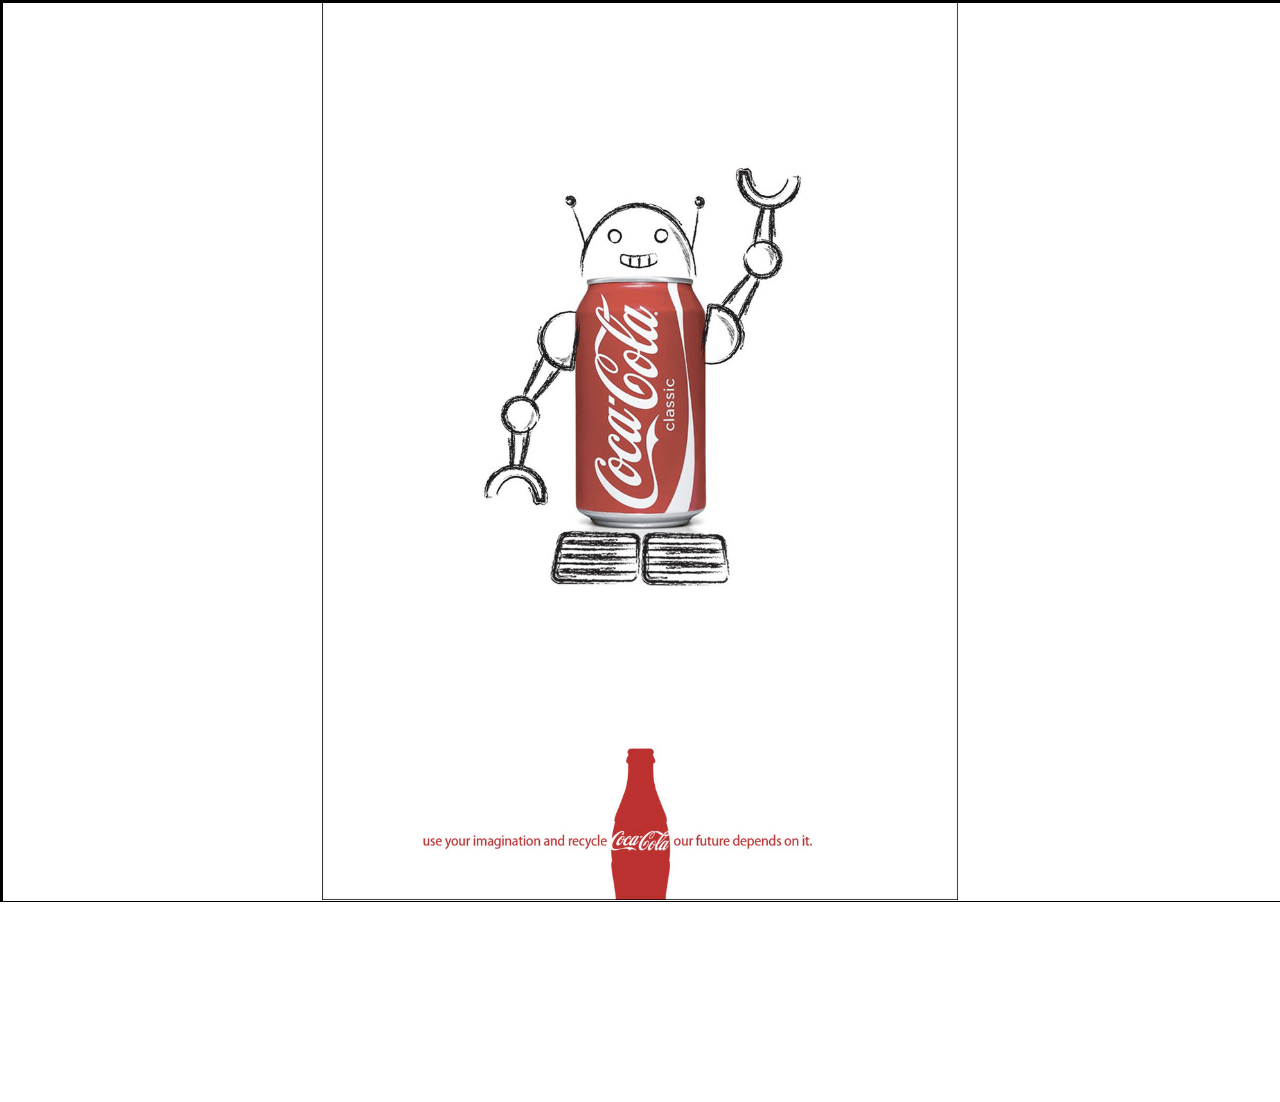
==== index_leap.html @ 6f9eb09d "added thiagos changes" ====
<!doctype html>
<html>
<head>
<meta charset="US-ASCII">
<title>Insert title here</title>
<link href="css/bootstrap.css" rel="stylesheet" type="text/css" media="screen">
<link href="css/animation.css" rel="stylesheet" type="text/css" media="screen">
<link href="css/main.css" rel="stylesheet" type="text/css" media="screen">
<link href="css/weather.css" rel="stylesheet" type="text/css" media="screen">
<link href="css/coke.css" rel="stylesheet" type="text/css" media="screen">
<link href="css/iphone.css" rel="stylesheet" type="text/css" media="screen">
<script type="text/javascript" src="js/angular.js"></script>
<script src="http://js.leapmotion.com/0.2.0/leap.min.js"></script>
<script type="text/javascript" src="http://ajax.aspnetcdn.com/ajax/jquery/jquery-1.9.1.min.js"></script>


<script type="text/javascript" src="js/app.js"> </script>


<!-- Menu -->
<link href="css/menu.css" rel="stylesheet" type="text/css" media="screen">
<script type="text/javascript" src="js/jquery-1.9.1.min.js"></script>
<script type="text/javascript" src="js/jquery-ui-1.10.4.min.js"></script>
<script type="text/javascript" src="js/carousel/jquery.waterwheelCarousel.min.js"></script>
<script type="text/javascript" src="js/timer/jquery.timer.js"></script>
<script type="text/javascript">
//define the timeout period for the leap;
	LEAP_TIMEOUT = 500
	var timerMenu, timerAd;
	var ads = ['coke', 'iphone'];
	var currentAd = 0;
	
	function clickedCenter(element) {
		$(element).clone().removeAttr("style").addClass('menuSelected clone').
			appendTo('body').toggleClass('menuSelected-expanded',1000).fadeOut(1000);
		var clicked = $(element).attr("id");
		var ad_id = ads[currentAd];
		$('#'+ad_id).addClass(ad_id+"-blur").removeClass(ad_id+"-sharp");
		if(clicked == 'weather') {
            $('#weather-panel').clone().addClass('clone').appendTo('.masthead').fadeIn(2500);
		}
		showMenu(false);
		
	}
	
	function back() {
		$(".clone").fadeOut(1000);
		var ad_id = ads[currentAd];
		$('#'+ad_id).addClass(ad_id+"-sharp").removeClass(ad_id+"-blur");
		showMenu(false);
	}
	
	function movingToCenter(element) {
		return false;
	}
	
	$(document).ready(function() {
		$("#carousel").waterwheelCarousel({
			orientation : 'vertical',
			separation: 150,
			horizonOffset: 1,
			sizeMultiplier: 0.6,
			opacityMultiplier: 0.5,
			clickedCenter: clickedCenter,
			movingToCenter: movingToCenter
		});
		
		/*timerMenu = $.timer(
				function() {
					showMenu(false);
					timerMenu.stop();
				},
				5000,
				false
			);*/
		
		timerAd = $.timer(function() {
				currentAd++;
				var nextAd = ads[currentAd % ads.length];
				window.MY_SCOPE.$apply("go('"+nextAd+"','right')");
			}, 1500000, true);
		
		showMenu(false);
		//Leap Motion controler
		var controller = new Leap.Controller({ enableGestures: true});
		var done = 0;
	    controller.on( 'animationFrame' , function( frame ) {
	    // Frame code goes here
	    if(frame.gestures.length >= 1){
	      for( var i =  0; i < frame.gestures.length; i++){
	          if(typeof frame.gestures[i].direction !== "undefined" ){
	            if(frame.gestures[i].type === "swipe"){
	              actual = frame.gestures[i].direction[0];
	              var treshold = 0;
	              text = actual > treshold ? "left" : "right";
	              //text = actual <- treshold ? "right" : text;

	              
				if(done === 0 ){
					currentAd++;
					var nextAd = ads[currentAd % ads.length];
					window.MY_SCOPE.$apply("go('"+nextAd+"','"+text+"')");
					console.log(text);
					done += 1;
					window.setTimeout(function(){done = 0;console.log("OK")},LEAP_TIMEOUT)
				}
				
	            }
	          }
	        }
	      }
	    });
	    //Get the action started with Leap
		controller.connect();
	});

	
	function showMenu(show){
		if(show) {
			$("#carousel").animate({ opacity: 1.0, "top": "-70%" }, "slow" );
			
			//var src = $('.ad').animate({opacity: 0.5}).attr("src").replace("sharp.jpg", "blur.jpg");
            //$('.ad').attr("src", src);
			//timerMenu.play(true);
            timerAd.stop();
		} else {
			$("#carousel").animate({ opacity: 0.0, "top": "-130%"}, "slow" );
			
			//var src = $('.ad').attr("src").replace("blur.jpg", "sharp.jpg");
            //$('.ad').attr("src", src).animate({opacity: 1.0});
            //timerMenu.stop();
            timerAd.play();
		}
	}
	
	
</script>

</head>
<body class="animation container" ng-app="demo"  ng-controller="MainCtrl" ng-keypress="onKeyPress($event)" >

  <style ng-bind-html-unsafe="style"></style>
  
  <div class="cube container">
    <div ng-view ng-animate=" '{{direction}}-animate' "  >
    </div>
  </div>

	<div id="carousel" style="left: 50%; margin-left: -150px;">
		<img src="img/Color/weather.png" id="weather" /> 
		<img src="img/Color/news.png" id="news" /> 
		<img src="img/Color/deals.png" id="deals" /> 
		<img src="img/Color/maps.png" id="map" /> 
		<img src="img/Color/games.png" id="games" /> 
		<img src="img/Color/back.png" id="coke" /></a>
	</div>



	<script type="text/ng-template" id="coke.html">
   <div class="container" ng-mousedown="onMouseDown($event)">
      <div class="masthead coke-sharp ad" id="coke">
	  </div>
   </div>
  </script>

	<script type="text/ng-template" id="iphone.html">
   <div class="container" ng-mousedown="onMouseDown($event)">
      <div class="masthead ad iphone-sharp" id="iphone">
		</div>
   </div>
  </script>

	<script type="text/ng-template" id="map.html">
   <div class="container">
      <div class="masthead">
			<iframe src="http://maps.yahoo.com" height="100%" width="100%" ng-mousedown="onMouseDown($event)"/>
        </div>
   </div>
  </script>

			
	<div id="weather-panel" class="weather" style="display:none">
		<div id="weather-city">Boston</div>
		<div id="weather-temperature">25&deg;</div>
		<div id="weather-icon"><img src="img/sun.png"></div>
		<div id="weather-clothing"><img src="img/jacket.png"></div>
		<div id="weather-forecasting">
			<table>
				<tr id="weather-forecasting-time">
					<td>8am</td>
					<td>9am</td>
					<td>10am</td>
					<td>11am</td>
					<td>12pm</td>
					<td>1pm</td>
					<td>2pm</td>
					<td>3pm</td>
					<td>4pm</td>
				</tr>
				<tr id="weather-forecasting-icon">
					<td><img src="img/sun.png"></td>
					<td><img src="img/sun.png"></td>
					<td><img src="img/sun.png"></td>
					<td><img src="img/sun.png"></td>
					<td><img src="img/sun.png"></td>
					<td><img src="img/sun.png"></td>
					<td><img src="img/sun.png"></td>
					<td><img src="img/sun.png"></td>
					<td><img src="img/sun.png"></td>
				</tr>
				<tr id="weather-forecasting-temperature">
					<td>25&deg;</td>
					<td>25&deg;</td>
					<td>25&deg;</td>
					<td>25&deg;</td>
					<td>25&deg;</td>
					<td>25&deg;</td>
					<td>25&deg;</td>
					<td>25&deg;</td>
					<td>25&deg;</td>
				</tr>
			</table>
		</div>
		<div id="back" onclick="back();"></div>
	</div>


</body>
</html>
---- css/animation.css ----
.animation{
	-webkit-perspective:2000px;
	-moz-perspective:2000px;
	-o-perspective: 2000px;
	perspective: 2000px;
}

.cube {
	-webkit-transform-style: preserve-3d;
	-moz-transform-style: preserve-3d;
	-o-transform-style: preserve-3d;
	transform-style: preserve-3d;
	position: relative;
}

.left-animate-enter, 
.left-animate-leave { 
	-webkit-transition: 1000ms linear -webkit-transform, 1000ms linear opacity, 1000ms linear background-color;
	-moz-transition: 1000ms linear -moz-transfor, 1000ms linear opacity, 1000ms linear background-color;
	-o-transition: 1000ms linear -o-transform, 1000ms linear opacity, 1000ms linear background-color;
	transition: 1000ms linear transform, 1000ms linear opacity, 1000ms linear background-color;
	position: absolute;
}

.left-animate-enter {
    
	-webkit-transform-origin: 0% 50%;
	-moz-transform-origin: 0% 50%;
	-o-transform-origin: 0% 50%;
	transform-origin: 0% 50%;
    
    -webkit-transform: translateX(100%) rotateY(90deg);
	-moz-transform: translateX(100%) rotateY(90deg);
	-o-transform: translateX(100%) rotateY(90deg);
	transform: translateX(100%) rotateY(90deg);

	
}
.left-animate-enter.left-animate-enter-active {

    -webkit-transform: translateX(0%) rotateY(0deg);
    -moz-transform: translateX(0%) rotateY(0deg);
    -o-transform: translateX(0%) rotateY(0deg);
    transform: translateX(0%) rotateY(0deg);
    
}

.left-animate-leave {
	-webkit-transform-origin: 100% 50%;
	-moz-transform-origin: 100% 50%;
	-o-transform-origin: 100% 50%;
	transform-origin: 100% 50%;
}
.left-animate-leave.left-animate-leave-active {
    
    -webkit-transform: translateX(-100%) rotateY(-90deg);
    -moz-transform: translateX(-100%) rotateY(-90deg);
    -o-transform: translateX(-100%) rotateY(-90deg);
    transform: translateX(-100%) rotateY(-90deg);
    
}

.right-animate-enter, 
.right-animate-leave { 
	-webkit-transition: 1000ms linear -webkit-transform, 1000ms linear opacity, 1000ms linear background-color;
	-moz-transition: 1000ms linear -moz-transform, 1000ms linear opacity, 1000ms linear background-color;
	-o-transition: 1000ms linear -o-transform, 1000ms linear opacity, 1000ms linear background-color;
	transition: 1000ms linear transform, 1000ms linear opacity, 1000ms linear background-color;
	position: absolute;
}

.right-animate-enter {
	-webkit-transform-origin: 100% 100%;
	-moz-transform-origin: 100% 100%;
	-o-transform-origin: 100% 100%;
	transform-origin: 100% 100%;
	
	-webkit-transform: translateX(-100%) rotateY(-90deg);;
	-moz-transform: translateX(-100%) rotateY(-90deg);;
	-o-transform: translateX(-100%) rotateY(-90deg);;
	transform: translateX(-100%) rotateY(-90deg);;
	
	
}
.right-animate-enter.right-animate-enter-active {
	-webkit-transform: translateX(0%) rotateY(0deg);
	-moz-transform: translateX(0%) rotateY(0deg);
    -o-transform: translateX(0%) rotateY(0deg);
    transform: translateX(0%) rotateY(0deg);
   
}

.right-animate-leave {
	-webkit-transform-origin: 0% 50%;	
	-moz-transform-origin: 0% 50%;
	-o-transform-origin: 0% 50%;
	transform-origin: 0% 50%;
}
.right-animate-leave.right-animate-leave-active {
	
    -webkit-transform: translateX(100%) rotateY(90deg);
    -moz-transform: translateX(100%) rotateY(90deg);
    -o-transform: translateX(100%) rotateY(90deg);
    transform: translateX(100%) rotateY(90deg);
   
}


.top-animate-enter, 
.top-animate-leave { 
	-webkit-transition: 1000ms linear -webkit-transform, 1000ms linear opacity, 1000ms linear background-color;
	position: absolute;
}

.top-animate-enter {
	-webkit-transform-origin: 50% 0%;
	-moz-transform-origin: 50% 0%;
	-o-transform-origin: 50% 0%;
	transform-origin: 50% 0%;
	-webkit-transform: translateY(100%) rotateX(-90deg);
	-moz-transform: translateX(100%) rotateY(-90deg);
    -o-transform: translateX(100%) rotateY(-90deg);
    transform: translateX(100%) rotateY(-90deg);
}
.top-animate-enter.top-animate-enter-active {
	-webkit-transform: translateY(0%)  rotateX(0deg);
	-moz-transform: translateX(0%) rotateY(0deg);
    -o-transform: translateX(0%) rotateY(0deg);
    transform: translateX(0%) rotateY(0deg);
}

.top-animate-leave {
	-webkit-transform-origin: 50% 100%;	
	-moz-transform-origin: 50% 100%;
	-o-transform-origin: 50% 100%;
	transform-origin: 50% 100%;
}
.top-animate-leave.top-animate-leave-active {
    -webkit-transform: translateY(-100%) rotateX(90deg);
    -moz-transform: translateY(-100%) rotateX(90deg);
    -o-transform: translateY(-100%) rotateX(90deg);
    transform: translateY(-100%) rotateX(90deg);
}

.bottom-animate-enter, 
.bottom-animate-leave { 
	-webkit-transition: 1000ms linear -webkit-transform, 1000ms linear opacity, 1000ms linear background-color;
	position: absolute;
}

.bottom-animate-enter {
	-webkit-transform-origin: 50% 100%;
	-moz-transform-origin: 50% 100%;
	-o-transform-origin: 50% 100%;
	transform-origin: 50% 100%;
	-webkit-transform: translateY(-100%) rotateX(90deg);
	-moz-transform: translateX(-100%) rotateY(90deg);
    -o-transform: translateX(-100%) rotateY(90deg);
    transform: translateX(-100%) rotateY(90deg);
}
.bottom-animate-enter.bottom-animate-enter-active {
	-webkit-transform: translateY(0%)  rotateX(0deg);
	-moz-transform: translateX(0%) rotateY(0deg);
    -o-transform: translateX(0%) rotateY(0deg);
    transform: translateX(0%) rotateY(0deg);
}

.bottom-animate-leave {
	-webkit-transform-origin: 50% 0%;	
	-moz-transform-origin: 50% 0%;
	-o-transform-origin: 50% 0%;
	transform-origin: 50% 0%;
}
.bottom-animate-leave.bottom-animate-leave-active {
	-webkit-transform: translateY(100%) rotateX(-90deg);
    -moz-transform: translateY(100%) rotateX(-90deg);
    -o-transform: translateY(100%) rotateX(-90deg);
    transform: translateY(100%) rotateX(-90deg);
}
---- css/main.css ----
body, html {
  height: 100%;
  width:100%;
  padding:0px;
  overflow: hidden;
}

.container {
	height: 100%;
	width: 100%;
	border: 1px solid black;
	text-align: center 
}

.container div {
	height:100%;
}

#iddleTime {
	font-family: wf_segoe-ui_normal, 'Segoe UI', Segoe, 'Segoe WP', Tahoma, Verdana, Arial, sans-serif;
	color: black;
}
---- css/weather.css ----
.weather {
	background-position:center; 
	background-image:url('../img/weatherapp-blank.png');
	background-size: contain;
	background-repeat: no-repeat;
	width:100%;
	height:100%;
	font-family: wf_segoe-ui_normal, 'Segoe UI', Segoe, 'Segoe WP', Tahoma, Verdana, Arial, sans-serif;
}

#weather-icon img{
	height:50px;
}

#weather-clothing img{
	height:80px;
}

#weather-city {
	width:100%;
	height: 14%;
	position:absolute;
	top: 25%;
	font-size:90px;
	color: white;
	text-align: left;
	margin-left: 3%;
}

#weather-temperature {
	width:40%;
	height: 20%;
	position:absolute;
	top: 43%;
	left: 30%;
	font-size:100px;
	color: white;
}

#weather-icon {
	width:20%;
	height: 20%;
	position:absolute;
	top: 41%;
	left: 8%;
	
}

#weather-clothing {
	width:20%;
	height: 20%;
	position:absolute;
	top: 40%;
	left: 70%;
}

#weather-forecasting {
	width:100%;
	height: 10%;
	position:absolute;
	top: 58%;
	left: 0%;
	color: white;
}

#weather-forecasting table td{
	border-left: 1px dashed white;
	border-right: 1px dashed white;
	padding-left: 11px;
	padding-right: 11px;
}

#weather-forecasting table {
	margin-left:auto; 
    margin-right:auto;
}

#weather-forecasting-icon img {
	height:15px;
}

#weather-forecasting-time {
	font-size: 9px;
}

#back {
	width:15%;
	height:10%;
	cursor: pointer;
	top:90%;
	left:85%;
	position:absolute;
}
---- css/coke.css ----
.coke-sharp {
	background-image:url('../img/coke_ad_sharp.jpg');
}

.coke-blur {
	background-image:url('../img/coke_ad_blur.jpg');
}

.ad {
	background-size: contain;
	background-attachment:fixed;
	background-repeat:no-repeat;
	background-position:center;
}
---- css/iphone.css ----
.iphone-sharp {
	background-image:url('../img/iphone_ad_sharp.jpg');
	height:100vh;
}

.iphone-blur {
	background-image:url('../img/iphone_ad_blur.jpg');
}
---- css/menu.css ----
#carousel {
  width:300px;
  height: 200px;
  position: absolute;
  top:-70%;
  
}
#carousel img {
  display: hidden; /* hide images until carousel prepares them */
  cursor: pointer; /* not needed if you wrap carousel items in links */
}

.menuSelected {
  position: absolute;
  left: 20%;
  top: 30%;
  width: 300px; 
  height: 193px;
  transition:width 1s, height 1s, left 1s, top 1s;
}

.menuSelected-expanded {
	width: 100%;
	left:0px;
	top:0px;
	height:100%;
}
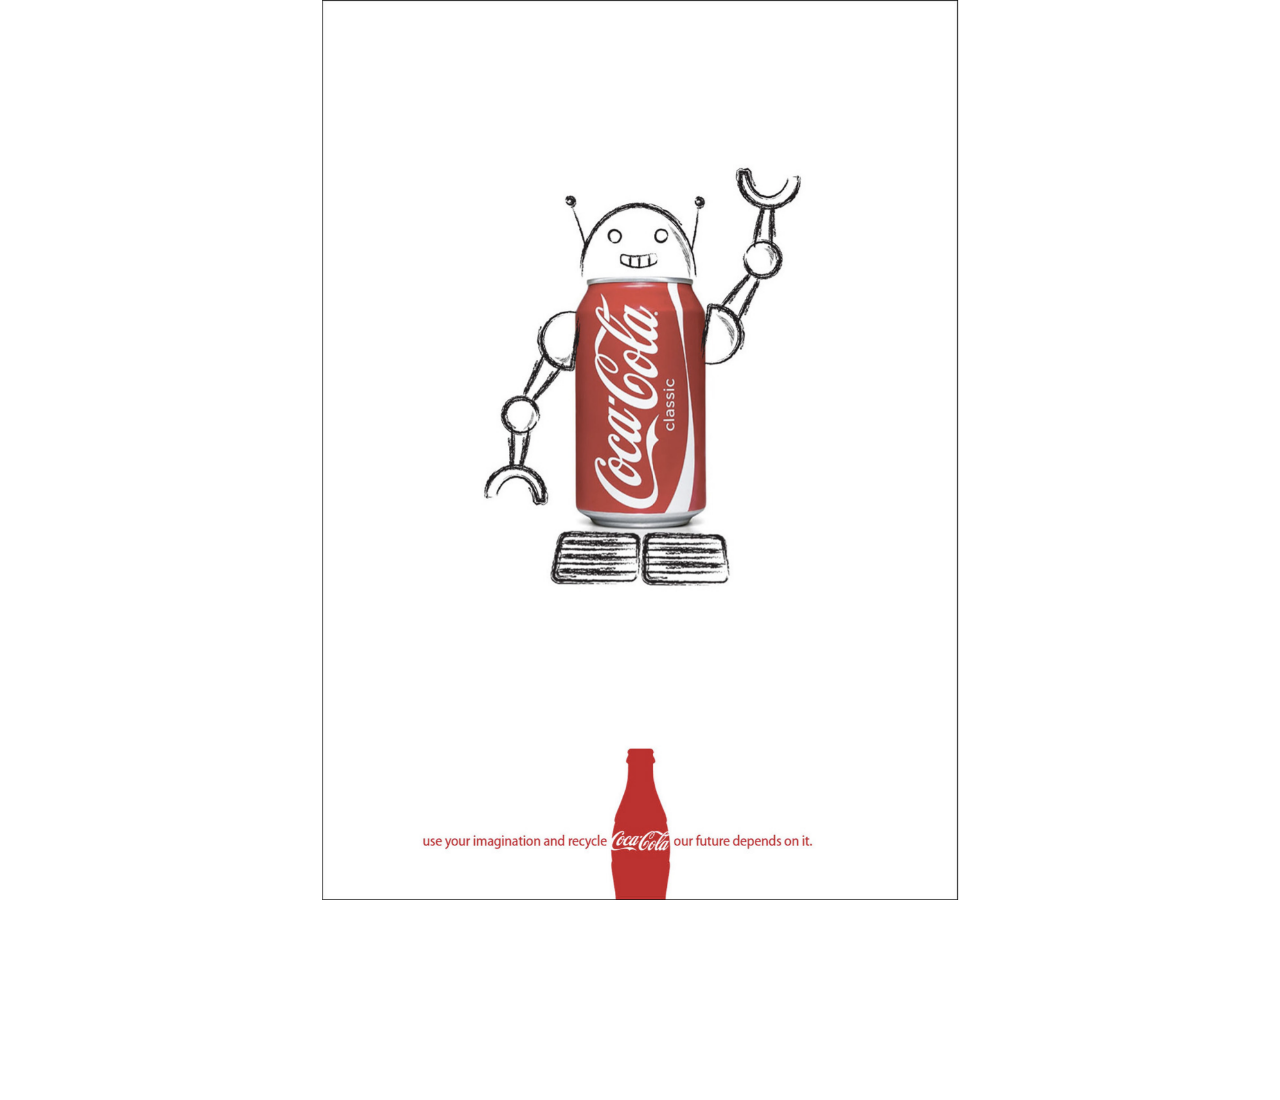
==== commit 3c11915b: "updated weather and deals apps" ====
--- a/index_leap.html
+++ b/index_leap.html
@@ -7,6 +7,7 @@
 <link href="css/animation.css" rel="stylesheet" type="text/css" media="screen">
 <link href="css/main.css" rel="stylesheet" type="text/css" media="screen">
 <link href="css/weather.css" rel="stylesheet" type="text/css" media="screen">
+<link href="css/deals.css" rel="stylesheet" type="text/css" media="screen">
 <link href="css/coke.css" rel="stylesheet" type="text/css" media="screen">
 <link href="css/iphone.css" rel="stylesheet" type="text/css" media="screen">
 <script type="text/javascript" src="js/angular.js"></script>
@@ -38,6 +39,9 @@
 		$('#'+ad_id).addClass(ad_id+"-blur").removeClass(ad_id+"-sharp");
 		if(clicked == 'weather') {
             $('#weather-panel').clone().addClass('clone').appendTo('.masthead').fadeIn(2500);
+		};
+		if(clicked == 'deals') {
+            $('#deals-panel').clone().addClass('clone').appendTo('.masthead').fadeIn(2500);
 		}
 		showMenu(false);
 		
@@ -152,12 +156,12 @@
 		<img src="img/Color/deals.png" id="deals" /> 
 		<img src="img/Color/maps.png" id="map" /> 
 		<img src="img/Color/games.png" id="games" /> 
-		<img src="img/Color/back.png" id="coke" /></a>
+		<img src="img/Color/back.png" id="coke" />
 	</div>
 
 
 
-	<script type="text/ng-template" id="coke.html">
+  <script type="text/ng-template" id="coke.html">
    <div class="container" ng-mousedown="onMouseDown($event)">
       <div class="masthead coke-sharp ad" id="coke">
 	  </div>
@@ -181,48 +185,22 @@
 
 			
 	<div id="weather-panel" class="weather" style="display:none">
-		<div id="weather-city">Boston</div>
-		<div id="weather-temperature">25&deg;</div>
-		<div id="weather-icon"><img src="img/sun.png"></div>
-		<div id="weather-clothing"><img src="img/jacket.png"></div>
-		<div id="weather-forecasting">
-			<table>
-				<tr id="weather-forecasting-time">
-					<td>8am</td>
-					<td>9am</td>
-					<td>10am</td>
-					<td>11am</td>
-					<td>12pm</td>
-					<td>1pm</td>
-					<td>2pm</td>
-					<td>3pm</td>
-					<td>4pm</td>
-				</tr>
-				<tr id="weather-forecasting-icon">
-					<td><img src="img/sun.png"></td>
-					<td><img src="img/sun.png"></td>
-					<td><img src="img/sun.png"></td>
-					<td><img src="img/sun.png"></td>
-					<td><img src="img/sun.png"></td>
-					<td><img src="img/sun.png"></td>
-					<td><img src="img/sun.png"></td>
-					<td><img src="img/sun.png"></td>
-					<td><img src="img/sun.png"></td>
-				</tr>
-				<tr id="weather-forecasting-temperature">
-					<td>25&deg;</td>
-					<td>25&deg;</td>
-					<td>25&deg;</td>
-					<td>25&deg;</td>
-					<td>25&deg;</td>
-					<td>25&deg;</td>
-					<td>25&deg;</td>
-					<td>25&deg;</td>
-					<td>25&deg;</td>
-				</tr>
-			</table>
+		<div class="weather-container">
+			<img src="img/appscreens/weather/weather-07.png" class="weather-one">
+			<img src="img/appscreens/weather/weather-08.png" class="weather-two">
+			<img src="img/appscreens/weather/weather-09.png" class="weather-three">
+			<img src="img/appscreens/weather/weather-10.png" class="weather-four">
+			<img src="img/appscreens/weather/weather-11.png" class="weather-five">
 		</div>
-		<div id="back" onclick="back();"></div>
+	</div>
+
+	<div id="deals-panel" class="deals" style="display:none">
+		<div class="deals-container">
+			<img src="img/appscreens/deals/deals-12.png" class="deal-one">
+			<img src="img/appscreens/deals/deals-13.png" class="deal-two">
+			<img src="img/appscreens/deals/deals-14.png" class="deal-three">
+			<img src="img/appscreens/deals/deals-15.png" class="deal-four">
+		</div>
 	</div>
 
 
--- a/css/main.css
+++ b/css/main.css
@@ -8,7 +8,7 @@
 .container {
 	height: 100%;
 	width: 100%;
-	border: 1px solid black;
+	/*border: 1px solid black;*/
 	text-align: center 
 }
 
@@ -20,3 +20,22 @@
 	font-family: wf_segoe-ui_normal, 'Segoe UI', Segoe, 'Segoe WP', Tahoma, Verdana, Arial, sans-serif;
 	color: black;
 }
+
+@font-face {
+  font-family: 'DinLight';
+  src: url('dinlight.woff') format('woff'),
+       url('dinlight.ttf') format('truetype');
+}
+
+@font-face {
+  font-family: 'DinBold';
+  src: url('dinbold.woff') format('woff'),
+       url('dinbold.ttf') format('truetype');
+}
+
+@font-face {
+  font-family: 'DinBlack';
+  src: url('dinblack.woff') format('woff'),
+       url('dinblack.ttf') format('truetype');
+}
+
--- a/css/deals.css
+++ b/css/deals.css
@@ -0,0 +1,63 @@
+
+.deals {
+	background-position:center; 
+	background-image:url('../img/appscreens/deals.png');
+	background-size: contain;
+	background-repeat: no-repeat;
+	width:100%;
+	height:100%;
+	font-family: wf_segoe-ui_normal, 'Segoe UI', Segoe, 'Segoe WP', Tahoma, Verdana, Arial, sans-serif;
+}
+
+.deals-container{
+	width: 100%;
+	height: 75%;
+	/*background: black;*/
+	position: absolute;
+	top: 235px;
+}
+
+.deals-container *{
+	opacity: 0;
+	animation-name: appear;
+	animation-delay: 3s;
+	animation-duration: 1s;
+	animation-fill-mode: forwards;
+}
+
+.deal-one{
+	opacity: 0;
+	animation-name: appear;
+	animation-delay: 3.5s;
+	animation-duration: 1s;
+	animation-fill-mode: forwards;
+}
+
+.deal-two{
+	opacity: 0;
+	animation-name: appear;
+	animation-delay: 4s;
+	animation-duration: 1s;
+	animation-fill-mode: forwards;
+}
+
+.deal-three{
+	opacity: 0;
+	animation-name: appear;
+	animation-delay: 4.5s;
+	animation-duration: 1s;
+	animation-fill-mode: forwards;
+}
+
+.deal-four{
+	opacity: 0;
+	animation-name: appear;
+	animation-delay: 5s;
+	animation-duration: 1s;
+	animation-fill-mode: forwards;
+}
+
+@keyframes appear{
+	from{opacity:0;}
+	to{opacity:1;}
+}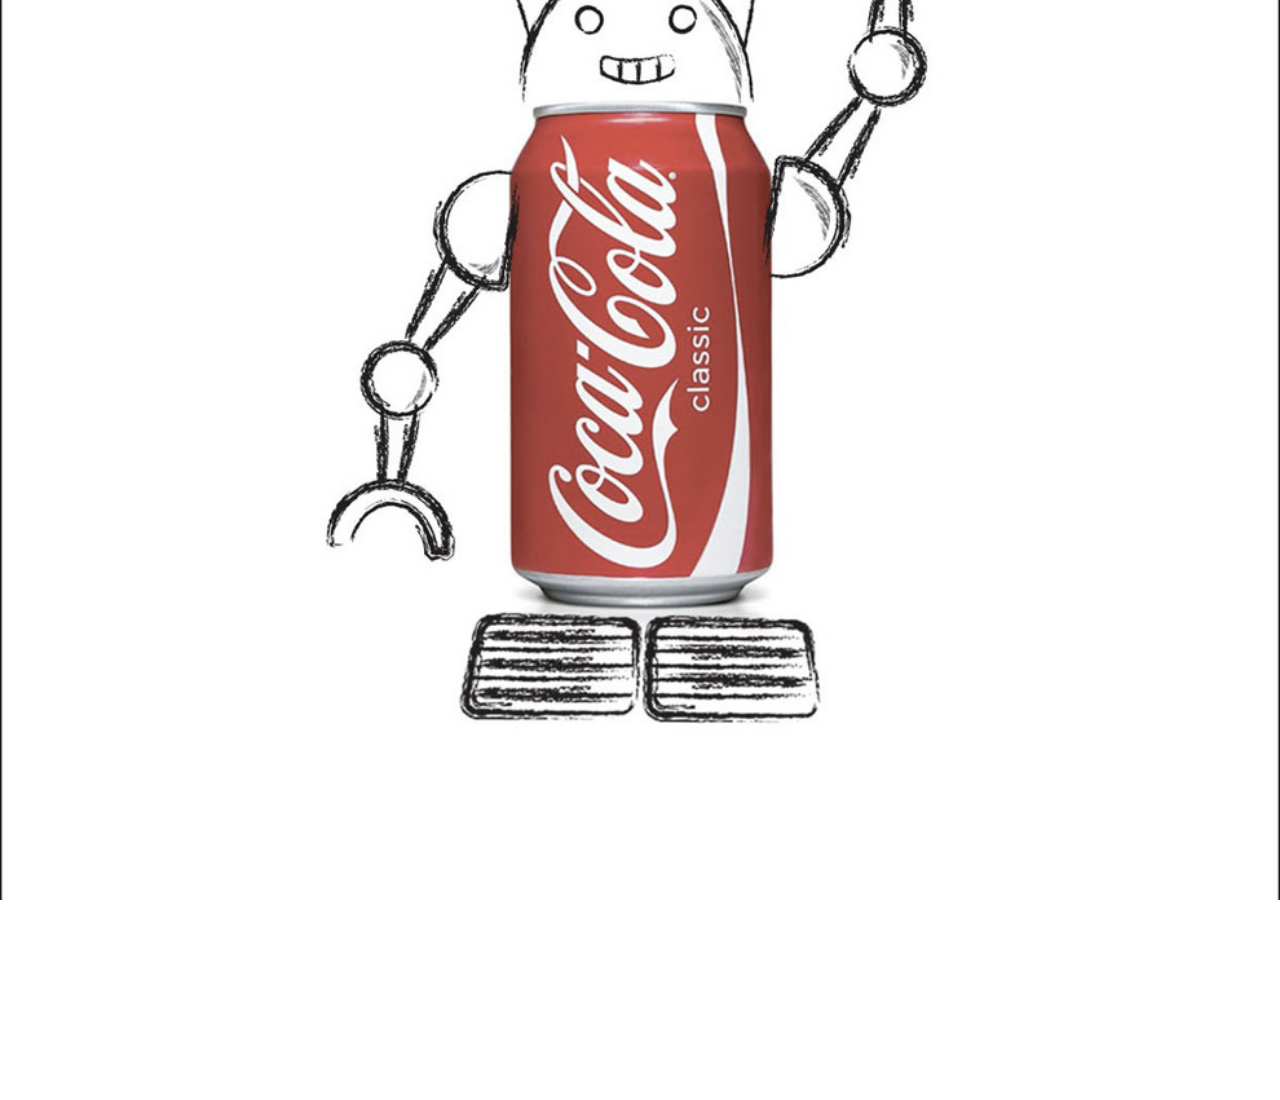
==== commit 29ace56c: "finished animations, edited ad images" ====
--- a/index_leap.html
+++ b/index_leap.html
@@ -8,8 +8,7 @@
 <link href="css/main.css" rel="stylesheet" type="text/css" media="screen">
 <link href="css/weather.css" rel="stylesheet" type="text/css" media="screen">
 <link href="css/deals.css" rel="stylesheet" type="text/css" media="screen">
-<link href="css/coke.css" rel="stylesheet" type="text/css" media="screen">
-<link href="css/iphone.css" rel="stylesheet" type="text/css" media="screen">
+<link href="css/ads.css" rel="stylesheet" type="text/css" media="screen">
 <script type="text/javascript" src="js/angular.js"></script>
 <script src="http://js.leapmotion.com/0.2.0/leap.min.js"></script>
 <script type="text/javascript" src="http://ajax.aspnetcdn.com/ajax/jquery/jquery-1.9.1.min.js"></script>
@@ -28,7 +27,7 @@
 //define the timeout period for the leap;
 	LEAP_TIMEOUT = 500
 	var timerMenu, timerAd;
-	var ads = ['coke', 'iphone'];
+	var ads = ['coke', 'iphone', 'redcross'];
 	var currentAd = 0;
 	
 	function clickedCenter(element) {
@@ -37,6 +36,7 @@
 		var clicked = $(element).attr("id");
 		var ad_id = ads[currentAd];
 		$('#'+ad_id).addClass(ad_id+"-blur").removeClass(ad_id+"-sharp");
+
 		if(clicked == 'weather') {
             $('#weather-panel').clone().addClass('clone').appendTo('.masthead').fadeIn(2500);
 		};
@@ -170,8 +170,15 @@
 
 	<script type="text/ng-template" id="iphone.html">
    <div class="container" ng-mousedown="onMouseDown($event)">
-      <div class="masthead ad iphone-sharp" id="iphone">
+      <div class="masthead iphone-sharp ad" id="iphone">
 		</div>
+   </div>
+  </script>
+
+  <script type="text/ng-template" id="redcross.html">
+   <div class="container" ng-mousedown="onMouseDown($event)">
+      <div class="masthead redcross-sharp ad" id="redcross">
+	  </div>
    </div>
   </script>
 
--- a/css/ads.css
+++ b/css/ads.css
@@ -0,0 +1,31 @@
+.coke-sharp {
+	background-image:url('../img/coke_ad_sharp.jpg');
+}
+
+.coke-blur {
+	background-image:url('../img/coke_ad_blur.jpg');
+}
+
+
+.iphone-sharp {
+	background-image:url('../img/iphone_ad_sharp.jpg');
+}
+
+.iphone-blur {
+	background-image:url('../img/iphone_ad_blur.jpg');
+}
+
+.redcross-sharp {
+	background-image:url('../img/redcross_ad_sharp.jpg');
+}
+
+.redcross-blur {
+	background-image:url('../img/redcross_ad_blur.jpg');
+}
+
+.ad {
+	background-size: cover;
+	background-attachment:fixed;
+	background-repeat:no-repeat;
+	background-position:center;
+}